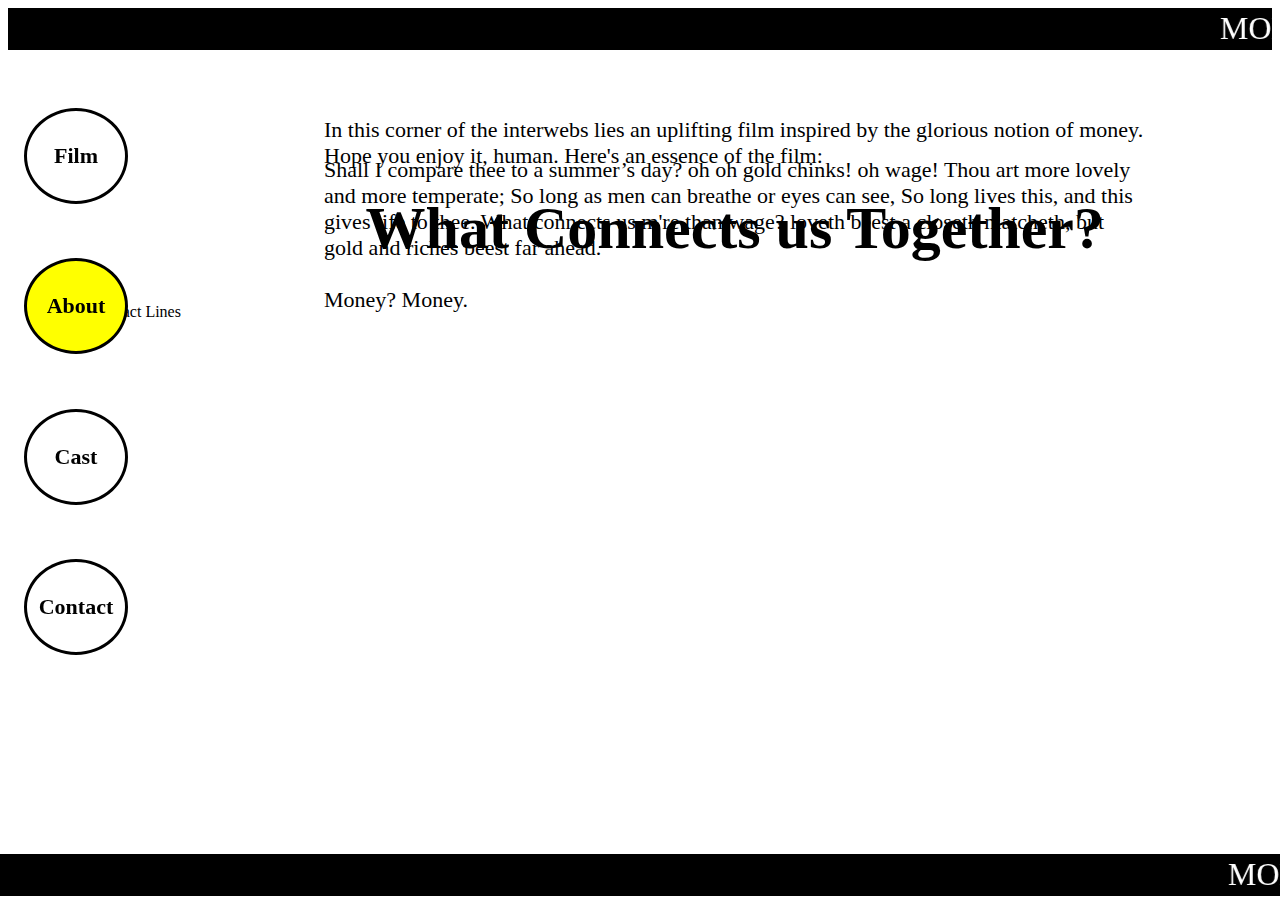
==== about.html @ 99d35529 "Uploaded files" ====
<!DOCTYPE html>
<html>
<head>
    <title>MONEY MONEY MONEY</title>
    <link rel="stylesheet" href="style.css"/>
    <marquee class="MoneyBanner" direction="left" scrollamount="7" behavior="scroll">MONEY! MONEY! MONEY! MONEY! MONEY! MONEY! MONEY! MONEY! MONEY! MONEY! MONEY! MONEY! MONEY! MONEY! MONEY! MONEY! MONEY! MONEY! MONEY! MONEY! MONEY! MONEY! MONEY! MONEY! </marquee>

</head>
<div class="sidebar">
    
  <ul>
    <li><a href="index.html">Film</a></li>
    <li  class="yellow"><a href="about.html">About</a></li>
    <li><a href="cast.html">Cast</a></li>
    <li><a href="contact.html">Contact</a></li>
  </ul>

</div>

<div class="tagline">In this corner of the interwebs lies an uplifting film inspired by the glorious notion of money. Hope you enjoy it, human. Here's an essence of the film: </div>


  
  <h1>What Connects us Together?</h1>

  <img class="lines" src="images/lines.png" alt="Abstract Lines">
<p class="about"> 
  Shall I compare thee to a summer’s day? oh oh gold chinks! oh wage! Thou art more lovely and more temperate; So long as men can breathe or eyes can see, So long lives this, and this gives life to thee.
  What connects us m're than wage? loveth beest a closeth matcheth, but gold and riches beest far ahead.
<br>
<br>
  Money? Money.

</p>

<p class="about"></p>

<footer>
<marquee class="MoneyBanner" direction="left" scrollamount="7" behavior="scroll" >MONEY! MONEY! MONEY! MONEY! MONEY! MONEY! MONEY! MONEY! MONEY! MONEY! MONEY! MONEY! MONEY! MONEY! MONEY! MONEY! MONEY! MONEY! MONEY! MONEY! MONEY! MONEY! MONEY! MONEY! </marquee>
</footer>



</html>
---- style.css ----
header { position: fixed; top: 0; left:0;}
footer { position: fixed; bottom: 0; left:0; } 




a{  
    display:block;
    width:100%;
    text-decoration: none;
    color: white; 
}




h1{
    font-size: 60px;
   
    text-align:center;
    margin-left: 15%;
    margin-top: 2%;
    font-family:Copperplate;
    

}

.contactHeading{
  font-size: 60px;
 
  text-align:center;
  margin-left: 15%;
  margin-top: 7%;
  font-family:Copperplate;
  

}


ul {
  list-style-type: none;
  margin: 0;
  padding: 0;
  width: 25%;
  position: fixed;
  /* height: 100%; */
  overflow: auto;
  }

  
.lines {
  width:100%;
  height:600px; 
  margin-left:5%;
  margin-top: -15%;
}

.about {
  font-family:Copperplate;
  font-size:22px;
  margin-left:25%;
  margin-top: -13%;
  margin-right: 10%;
  overflow: auto;

}
.bio {
  font-family:Copperplate;
  font-size:22px;
  margin-left:25%;
  margin-right: 10%;
  overflow: auto;
  text-align:center;
}
  

.tagline{
  font-family:Copperplate;
  font-size:22px;
   margin-left:25%;
  margin-top: 5%;

  margin-right: 10%;
}


li a {
  font-family:Copperplate;
  font-size: 22px;
  text-decoration: none;
  background-color: white; 
  border: 3px solid black; 
  color: black; /* White text */
  padding: 32px 24px; /*Some padding */
  cursor: pointer; /* Pointer/hand icon */
  height: 100%;
  width: 50px; /* Set a width if needed */
  /* display: block; Make the buttons appear below each other */
  border-radius: 50%;
  font-weight: bold;
  margin-left: 5%;
  justify-content: center;
  display: flex; 
  margin-top:17%;
  
  
}


.yellow a{
  
  background-color: yellow; 
  
  
 
}
  
.li:not(:last-child) {
  border-bottom: none; /* Prevent double borders */
  }
  
  
  /* Change the link color on hover */
li a:hover {
  background-color: yellow;
  
}


.video{
    color:orange;
}
.demoVideo {
    /* z-index: 20; */
    background-color: transparent;
    min-width: 70%;
    min-height: 70%;
    margin-left: 10%;
    /* top: 30%; */
    border: 1px white solid;
    display: block;  
    transform: translate(-50%, -50%);
    position: absolute;
    top: 49%;
    left: 47%;
  }
    
.contact{
  font-family:Copperplate;
  font-size: 22px;
  margin-top:5%;
  margin-left:20%;
  margin-right:5%;
  text-align: center;

}
.MoneyBanner {
    font-family:Copperplate;
    font-size:2em;
    /* font-variant:small-caps; */
    line-height:1.3em;
    color:#FFFFFF;
    background-color:#000000;
    /* padding:1.5mm; */
    
    }

.btn-group button {
    background-color: gray; /* Green background */
    border: 3px solid black; /* Green border */
    color: white; /* White text */
    padding: 10px 24px; /* Some padding */
    cursor: pointer; /* Pointer/hand icon */
    width: 10%; /* Set a width if needed */
    height: 20%;
    display: block; /* Make the buttons appear below each other */
    border-radius: 50%;
    margin:10px;
    font-weight: bold;
    margin-left: 2%;
    }
    
    .btn-group button:not(:last-child) {
    border-bottom: none; /* Prevent double borders */
    }
    
    /* Add a background color on hover */
    .btn-group button:hover {
    background-color: yellow;
    color: black;
    }


.marquee-content{

  animation: marquee 15s linear infinite;
}

#intro{


  float: right;
  margin-left: 30%;
  width: 70%;
  padding: 5%;
  height: 300px; 
 
}


/* Slideshow container */

/* Hide the images by default */
.mySlides {
  display: none;
  /* width:25%;
  height:25%;
  object-fit:contain;
  margin-left:45%;
  margin-top:0%;
  text-align:center; */
  /* position: relative; */

}


.slideImage{

  
  width:25%;
  height:25%;
  object-fit:contain;
  margin-left:45%;
  margin-top:0%;
  text-align:center;
  /* position: relative; */

}


/* Next & previous buttons */
.prev, .next {
  color:black;
  cursor: pointer;
  position: absolute;
  top: 50%;
  width: auto;
  margin-top: -50px;
  margin-left:30%;
  padding: 16px;
  font-weight: bold;
  font-size: 18px;
  transition: 0.6s ease;
  border-radius: 0 3px 3px 0;
  user-select: none;
}

/* Position the "next button" to the right */
.next {
  right: 15%;
  border-radius: 3px 0 0 3px;
  
  
}

/* On hover, add a black background color with a little bit see-through */
.prev:hover, .next:hover {
  background-color: yellow;
}

/* Caption text */
/* .text {
  color: #f2f2f2;
  font-size: 15px;
  padding: 8px 12px;
  position: absolute;
  bottom: 8px;
  width: 100%;
  text-align: center;
}

/* Number text (1/3 etc) */
/* .numbertext {
  color: #f2f2f2;
  font-size: 12px;
  padding: 8px 12px;
  position: absolute;
  top: 0;
} */

/* The dots/bullets/indicators */
/* .dot {
  cursor: pointer;
  height: 15px;
  width: 15px;
  margin: 0 2px;
  background-color: #bbb;
  border-radius: 50%;
  display: inline-block;
  transition: background-color 0.6s ease;
} */
/* 
.active, .dot:hover {
  background-color: #717171;
} */ 

/* Fading animation
.fade {
  -webkit-animation-name: fade;
  -webkit-animation-duration: 1.5s;
  animation-name: fade;
  animation-duration: 1.5s;
}

@-webkit-keyframes fade {
  from {opacity: .4}
  to {opacity: 1}
}

@keyframes fade {
  from {opacity: .4}
  to {opacity: 1}
} */

.social{
  font-family:Copperplate;
  font-size: 22px;
  margin-left:-12%;
  margin-right:5%;
  text-align: center;


}
.fa {
  padding: 15px;
  font-size: 30px;
  width: 30px;
  text-align: center;
  text-decoration: none;
  margin-left: 29%;
  border-radius: 50%;
  margin-top:2%;
  

  /* margin: 5px; */
}

.fa:hover {
    opacity: 0.7;
}

.fa-facebook {
  background: #3B5998;
  /* color: white; */
}
.fa-twitter {
  background: #55ACEE;
  color: white;
}

.fa-google {
  background: #dd4b39;
  color: white;
}

.fa-linkedin {
  background: #007bb5;
  color: white;
}

.fa-youtube {
  background: #bb0000;
  color: white;
}

.fa-instagram {
  background: #125688;
  color: white;
}
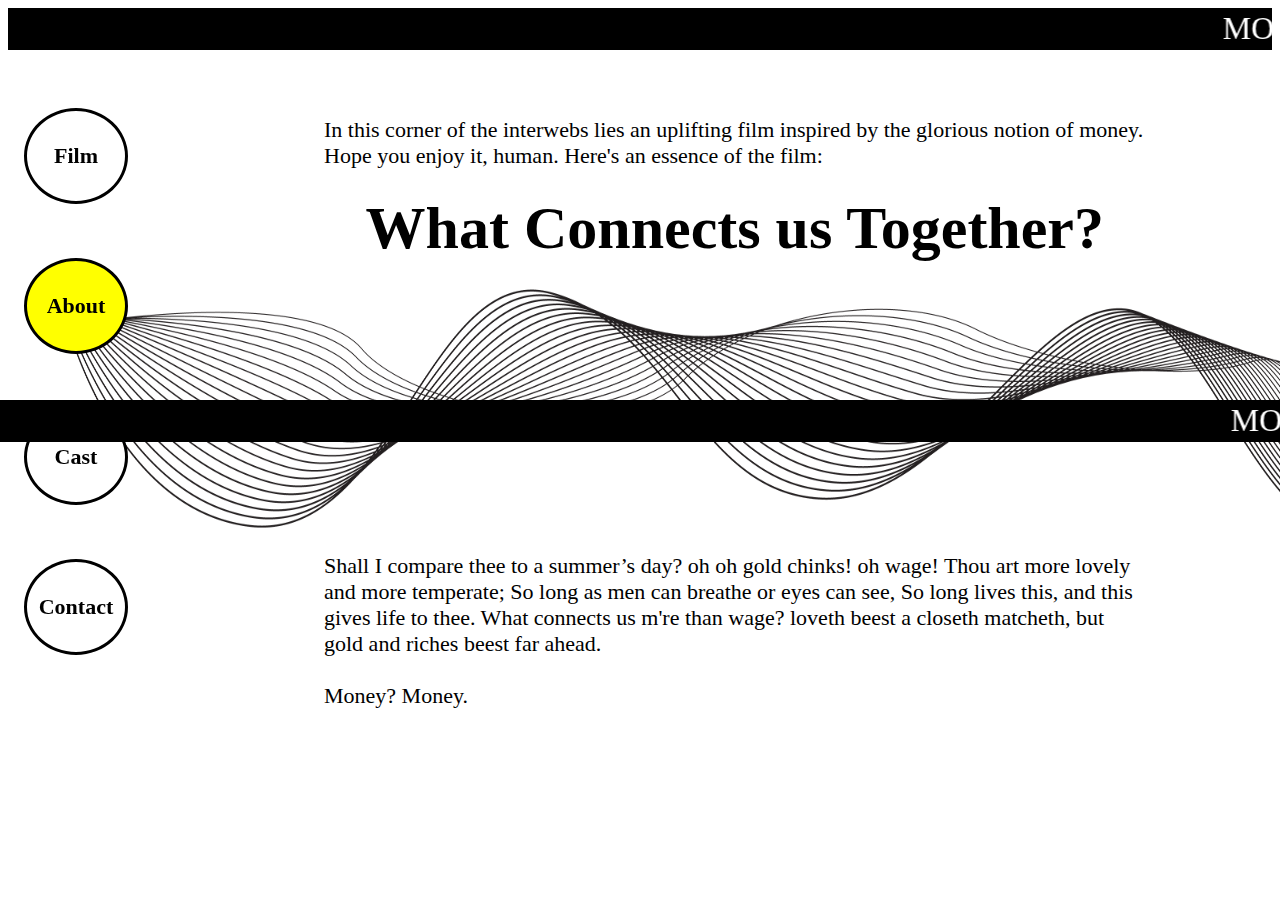
==== commit d64fa838: "Update about.html" ====
--- a/about.html
+++ b/about.html
@@ -1,45 +1,41 @@
-
 <!DOCTYPE html>
 <html>
+
+<!-- Header Banner -->
 <head>
     <title>MONEY MONEY MONEY</title>
     <link rel="stylesheet" href="style.css"/>
     <marquee class="MoneyBanner" direction="left" scrollamount="7" behavior="scroll">MONEY! MONEY! MONEY! MONEY! MONEY! MONEY! MONEY! MONEY! MONEY! MONEY! MONEY! MONEY! MONEY! MONEY! MONEY! MONEY! MONEY! MONEY! MONEY! MONEY! MONEY! MONEY! MONEY! MONEY! </marquee>
 
 </head>
-<div class="sidebar">
-    
+
+<!-- vertical navigation bar -->
+<div class="sidebar">  
   <ul>
     <li><a href="index.html">Film</a></li>
     <li  class="yellow"><a href="about.html">About</a></li>
     <li><a href="cast.html">Cast</a></li>
     <li><a href="contact.html">Contact</a></li>
   </ul>
-
 </div>
 
+<!-- Tagline of Movie -->
 <div class="tagline">In this corner of the interwebs lies an uplifting film inspired by the glorious notion of money. Hope you enjoy it, human. Here's an essence of the film: </div>
 
-
-  
-  <h1>What Connects us Together?</h1>
-
-  <img class="lines" src="images/lines.png" alt="Abstract Lines">
+<!-- About -->
+<h1>What Connects us Together?</h1>
+<img class="lines" src="images/lines.png" alt="Abstract Lines">
 <p class="about"> 
   Shall I compare thee to a summer’s day? oh oh gold chinks! oh wage! Thou art more lovely and more temperate; So long as men can breathe or eyes can see, So long lives this, and this gives life to thee.
   What connects us m're than wage? loveth beest a closeth matcheth, but gold and riches beest far ahead.
 <br>
 <br>
   Money? Money.
-
 </p>
 
-<p class="about"></p>
-
+<!-- Footer Banner -->
 <footer>
 <marquee class="MoneyBanner" direction="left" scrollamount="7" behavior="scroll" >MONEY! MONEY! MONEY! MONEY! MONEY! MONEY! MONEY! MONEY! MONEY! MONEY! MONEY! MONEY! MONEY! MONEY! MONEY! MONEY! MONEY! MONEY! MONEY! MONEY! MONEY! MONEY! MONEY! MONEY! </marquee>
 </footer>
 
-
-
 </html>
--- a/style.css
+++ b/style.css
@@ -1,6 +1,8 @@
 
 header { position: fixed; top: 0; left:0;}
-footer { position: fixed; bottom: 0; left:0; } 
+footer { position: fixed; bottom: 0; left:0;min-height: 400px;
+  margin-bottom: 100px;
+  clear: both; } 
 
 
 
